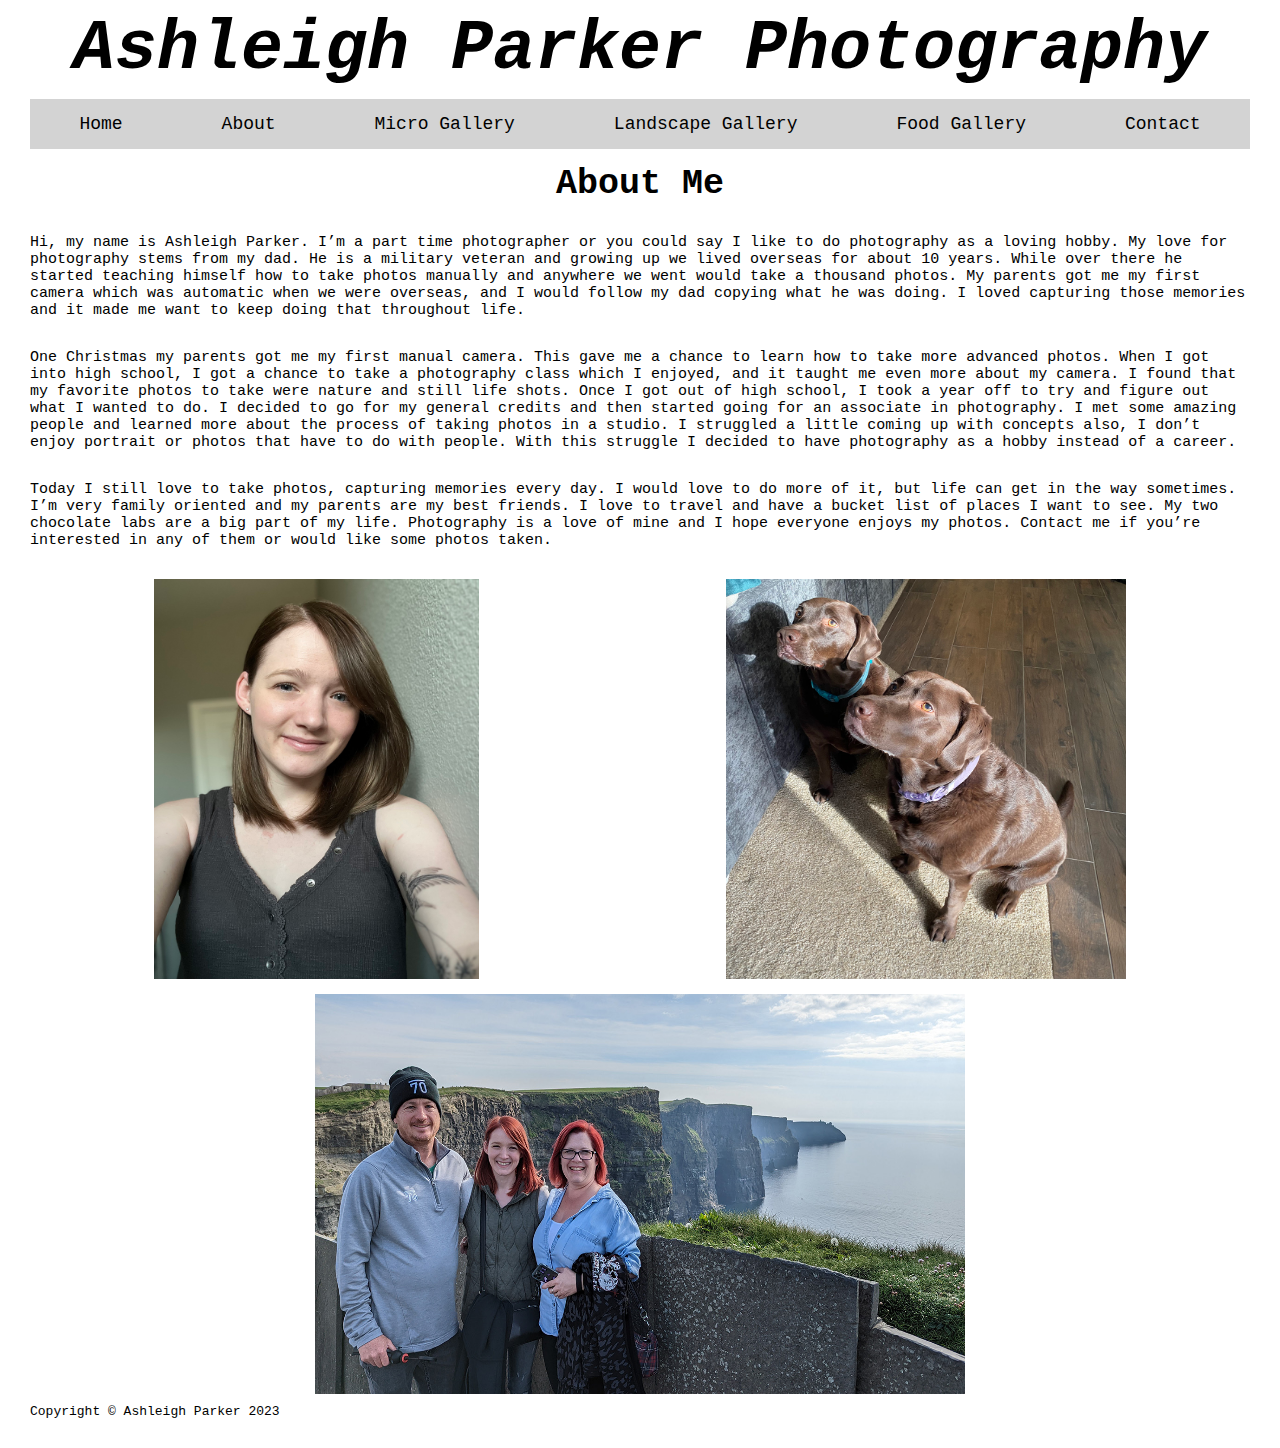
==== about.html @ e2f5ff5b "Commit" ====
<!doctype html>
<html lang="en">

<head>
   <title>Ashleigh Parker Photography</title>
   <meta charset = "utf-8">
   <link rel="stylesheet" href="style.css">
</head>

<body>
<div id="container">
   <header>
      <h1>Ashleigh Parker Photography</h1>
   </header>
   <nav>
      <ul>
	 <li><a href="index.html">Home</a></li>
         <li><a href="about.html">About</a></li>
	 <li><a href="microgallery.html">Micro Gallery</a></li>
	 <li><a href="landscapegallery.html">Landscape Gallery</a></li>
	 <li><a href="#">Food Gallery</a></li>
	 <li><a href="#">Contact</a></li>
      </ul>
   </nav>
   <main>
      <h1>About Me</h1>
      <p class="paragraph">Hi, my name is Ashleigh Parker. I’m a part time photographer or you could say I like to do photography as a loving hobby. My love for photography stems from my dad. He is a military veteran and growing up we lived overseas for about 10 years. While over there he started teaching himself how to take photos manually and anywhere we went would take a thousand photos. My parents got me my first camera which was automatic when we were overseas, and I would follow my dad copying what he was doing. I loved capturing those memories and it made me want to keep doing that throughout life. </p>
      <p class="paragraph">One Christmas my parents got me my first manual camera. This gave me a chance to learn how to take more advanced photos. When I got into high school, I got a chance to take a photography class which I enjoyed, and it taught me even more about my camera. I found that my favorite photos to take were nature and still life shots. Once I got out of high school, I took a year off to try and figure out what I wanted to do. I decided to go for my general credits and then started going for an associate in photography. I met some amazing people and learned more about the process of taking photos in a studio. I struggled a little coming up with concepts also, I don’t enjoy portrait or photos that have to do with people. With this struggle I decided to have photography as a hobby instead of a career.</p>
      <p class="paragraph">Today I still love to take photos, capturing memories every day. I would love to do more of it, but life can get in the way sometimes. I’m very family oriented and my parents are my best friends. I love to travel and have a bucket list of places I want to see. My two chocolate labs are a big part of my life. Photography is a love of mine and I hope everyone enjoys my photos. Contact me if you’re interested in any of them or would like some photos taken.</p>
      <img src="photos/about/me.jpg" width="325" height="400" alt="Me">
      <img src="photos/about/dogs.jpg" width="400" height="400" alt="Dogs">
      <img src="photos/about/family.jpg" width="650" height="400" alt="Family">
   </main>
   <footer>
      <p>Copyright &copy; Ashleigh Parker 2023</p>
   </footer>
</div>
</body>
</html>
---- style.css ----
* {padding: 0; margin: 0;}

#container {margin-left: 30px; margin-right: 30px;}

body {font-family: monospace;}

header h1 {font-style: italic; text-align: center; font-size: 70px; padding: 10px;}

nav {padding-top: 15px; padding-bottom: 15px; background-color: #D3D3D3;}
nav ul {list-style-type: none; display: flex; align-items: center; justify-content: space-around}
nav a {text-decoration: none; font-size: 18px; color: #000000;}
nav a:link {color: #000000;}
nav a:hover {color: #FFFFFF;}

img {padding-top: 15px;}

main {display: flex; justify-content: space-around; flex-wrap: wrap;}
main h1 {font-size: 35px; margin-top: 15px; margin-bottom: 15px;}
.paragraph {font-size: 15px; margin-top: 15px; margin-bottom: 15px;}

footer {padding-top: 10px; padding-bottom: 10px;}

.space {margin-top: 15px; margin-bottom: 15px;}

.landscapeheader {justify-content: center;}

.paragraphwidth {width: 700px; margin-top: 15px; font-size: 15px;}
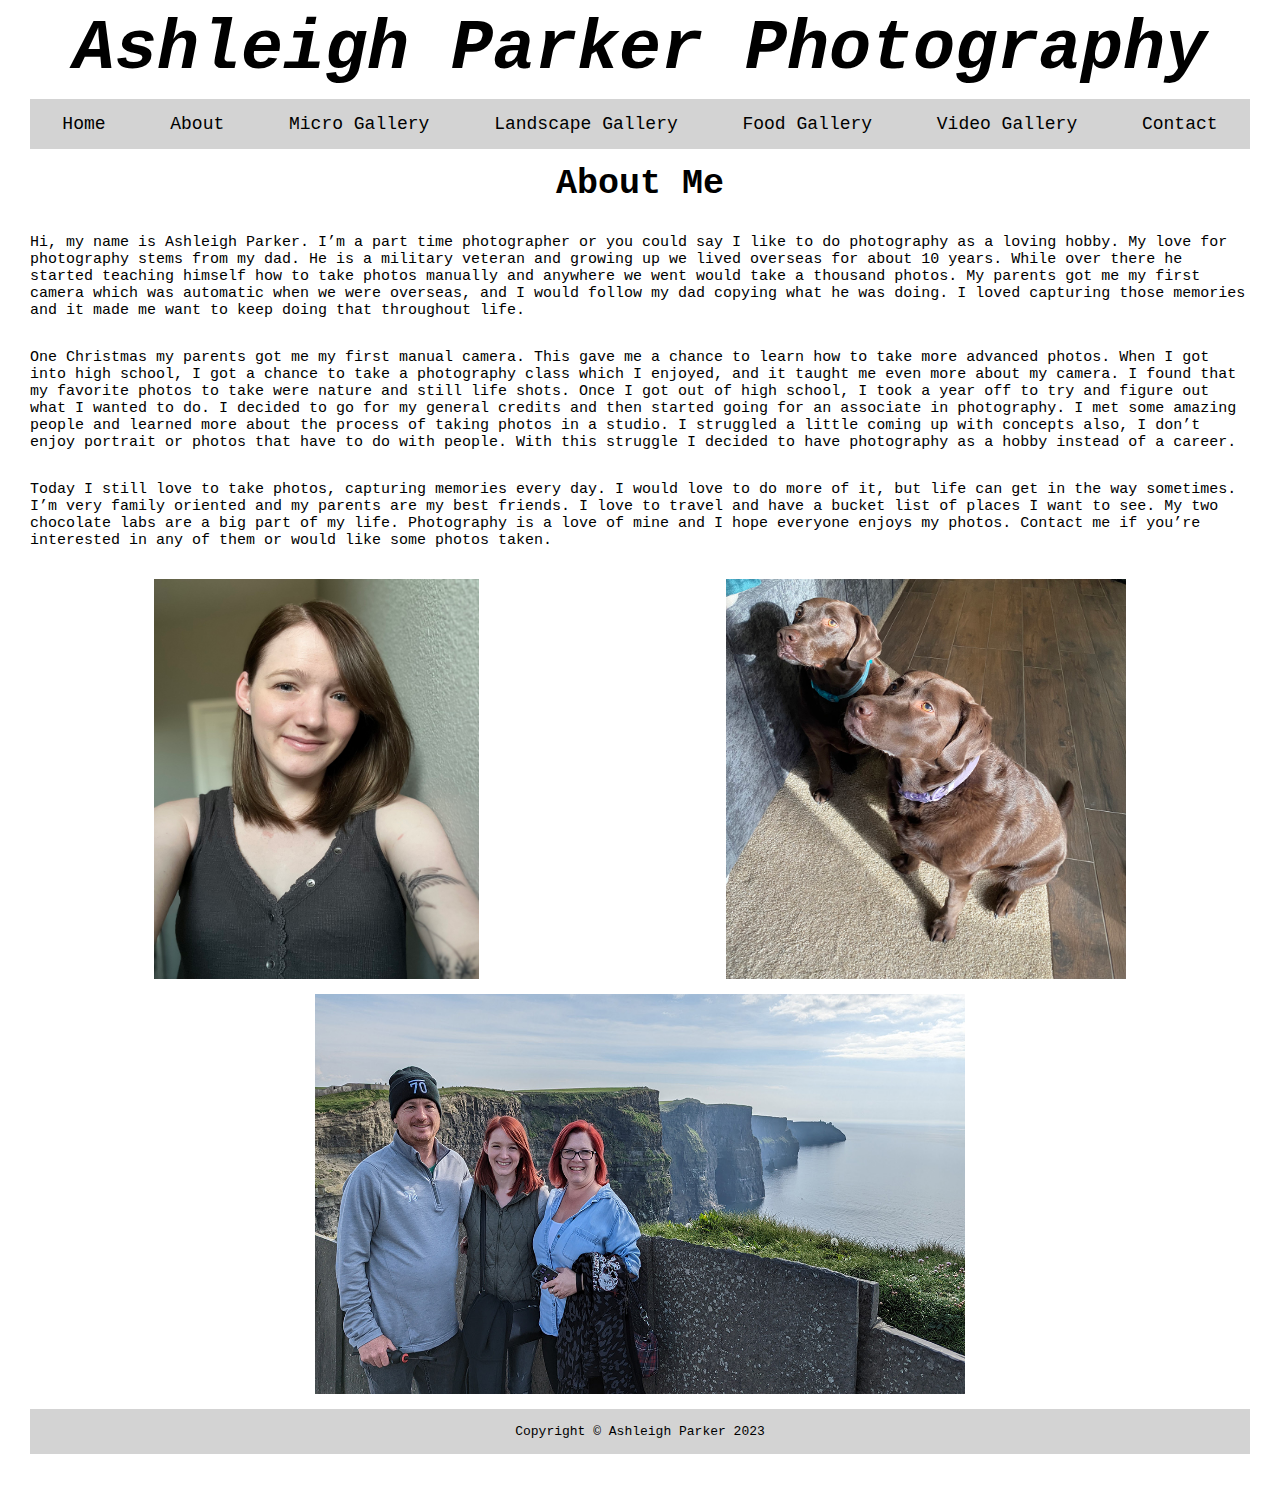
==== commit 48fd9e36: "Commit" ====
--- a/about.html
+++ b/about.html
@@ -18,7 +18,8 @@
          <li><a href="about.html">About</a></li>
 	 <li><a href="microgallery.html">Micro Gallery</a></li>
 	 <li><a href="landscapegallery.html">Landscape Gallery</a></li>
-	 <li><a href="#">Food Gallery</a></li>
+	 <li><a href="foodgallery.html">Food Gallery</a></li>
+	 <li><a href="#">Video Gallery</a></li>
 	 <li><a href="#">Contact</a></li>
       </ul>
    </nav>
--- a/style.css
+++ b/style.css
@@ -18,7 +18,7 @@
 main h1 {font-size: 35px; margin-top: 15px; margin-bottom: 15px;}
 .paragraph {font-size: 15px; margin-top: 15px; margin-bottom: 15px;}
 
-footer {padding-top: 10px; padding-bottom: 10px;}
+footer {margin-top: 15px; margin-bottom: 15px; padding-top: 15px; padding-bottom: 15px; text-align: center; background-color: #D3D3D3;}
 
 .space {margin-top: 15px; margin-bottom: 15px;}
 
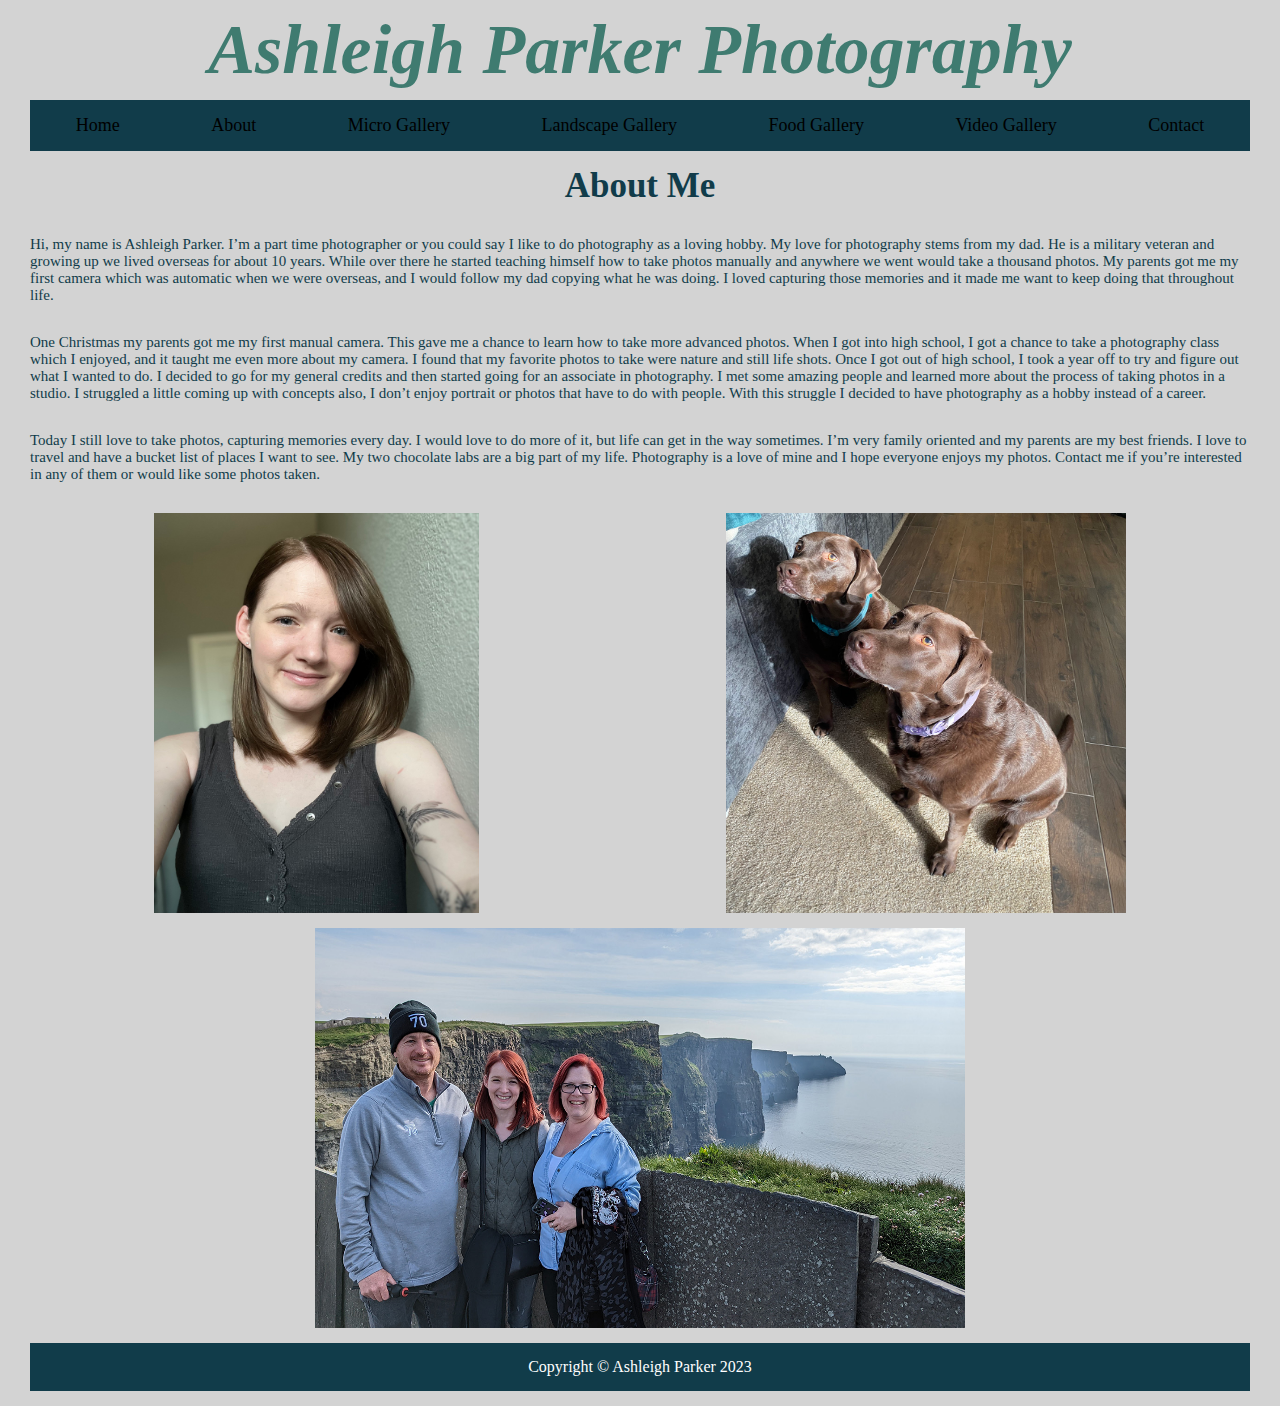
==== commit b42eab40: "Commit" ====
--- a/about.html
+++ b/about.html
@@ -20,7 +20,7 @@
 	 <li><a href="landscapegallery.html">Landscape Gallery</a></li>
 	 <li><a href="foodgallery.html">Food Gallery</a></li>
 	 <li><a href="#">Video Gallery</a></li>
-	 <li><a href="#">Contact</a></li>
+	 <li><a href="contact.html">Contact</a></li>
       </ul>
    </nav>
    <main>
--- a/style.css
+++ b/style.css
@@ -2,15 +2,15 @@
 
 #container {margin-left: 30px; margin-right: 30px;}
 
-body {font-family: monospace;}
+body {font-family:Georgia, 'Times New Roman', Times, serif; background-color: #d3d3d3; color:#113c4a;}
 
-header h1 {font-style: italic; text-align: center; font-size: 70px; padding: 10px;}
+header h1 {font-style: italic; text-align: center; font-size: 70px; padding: 10px; color: #3f7b70;}
 
-nav {padding-top: 15px; padding-bottom: 15px; background-color: #D3D3D3;}
+nav {padding-top: 15px; padding-bottom: 15px; background-color: #113c4a;}
 nav ul {list-style-type: none; display: flex; align-items: center; justify-content: space-around}
-nav a {text-decoration: none; font-size: 18px; color: #000000;}
+nav a {text-decoration: none; font-size: 18px; color: #FFFFFF;}
 nav a:link {color: #000000;}
-nav a:hover {color: #FFFFFF;}
+nav a:hover {color: #d3d3d3;}
 
 img {padding-top: 15px;}
 
@@ -18,10 +18,29 @@
 main h1 {font-size: 35px; margin-top: 15px; margin-bottom: 15px;}
 .paragraph {font-size: 15px; margin-top: 15px; margin-bottom: 15px;}
 
-footer {margin-top: 15px; margin-bottom: 15px; padding-top: 15px; padding-bottom: 15px; text-align: center; background-color: #D3D3D3;}
+footer {margin-top: 15px; margin-bottom: 15px; padding-top: 15px; padding-bottom: 15px; text-align: center; background-color: #113c4a; color: #FFFFFF;}
 
 .space {margin-top: 15px; margin-bottom: 15px;}
 
 .landscapeheader {justify-content: center;}
 
-.paragraphwidth {width: 700px; margin-top: 15px; font-size: 15px;}+.paragraphwidth {width: 700px; margin-top: 15px; font-size: 15px;}
+
+.divtable {margin-top: 15px; margin-bottom: 30px;}
+.contactparagraph {width: 700px; margin-top: 15px; margin-bottom: 20px; font-size: 15px;}
+table {width: 700px; margin: auto;}
+th {background-color: #3f7b70; color: #FFFFFF; font-size: 18px; box-shadow: #265a5c 6px 6px 2px;}
+td {border-bottom: 1px #113c4a solid; padding-left: 15px; font-size: 18px; color: #113c4a; padding: 10px;}
+
+
+.divform {margin-top: 30px; margin-bottom: 30px;}
+h3 {font-size: 18px; margin-bottom: 15px;}
+form {background-color: #3f7b70; width: 700px; padding: 15px; font-size: 15px; color:#FFFFFF; display: flex; flex-wrap: wrap; box-shadow: #265a5c 8px 8px 2px;}
+label {float: left; clear: left; display: block; width: 100px; padding-right: 15px; margin-top: 15px; text-align: right;}
+input {display: block; margin-top: 15px; width: 200px; height: 15px; padding: 5px;}
+textarea {display: block; margin-top: 15px; padding: 5px;}
+#email {width: 530px;}
+label[for="jobOptions"] {width: 260px;}
+select {width: 382px; margin-top: 10px;}
+input[type="submit"] {margin-left: 110px; width: 100px; height: 25px;}
+input[type="reset"] {margin-left: 15px; width: 100px; height: 25px;}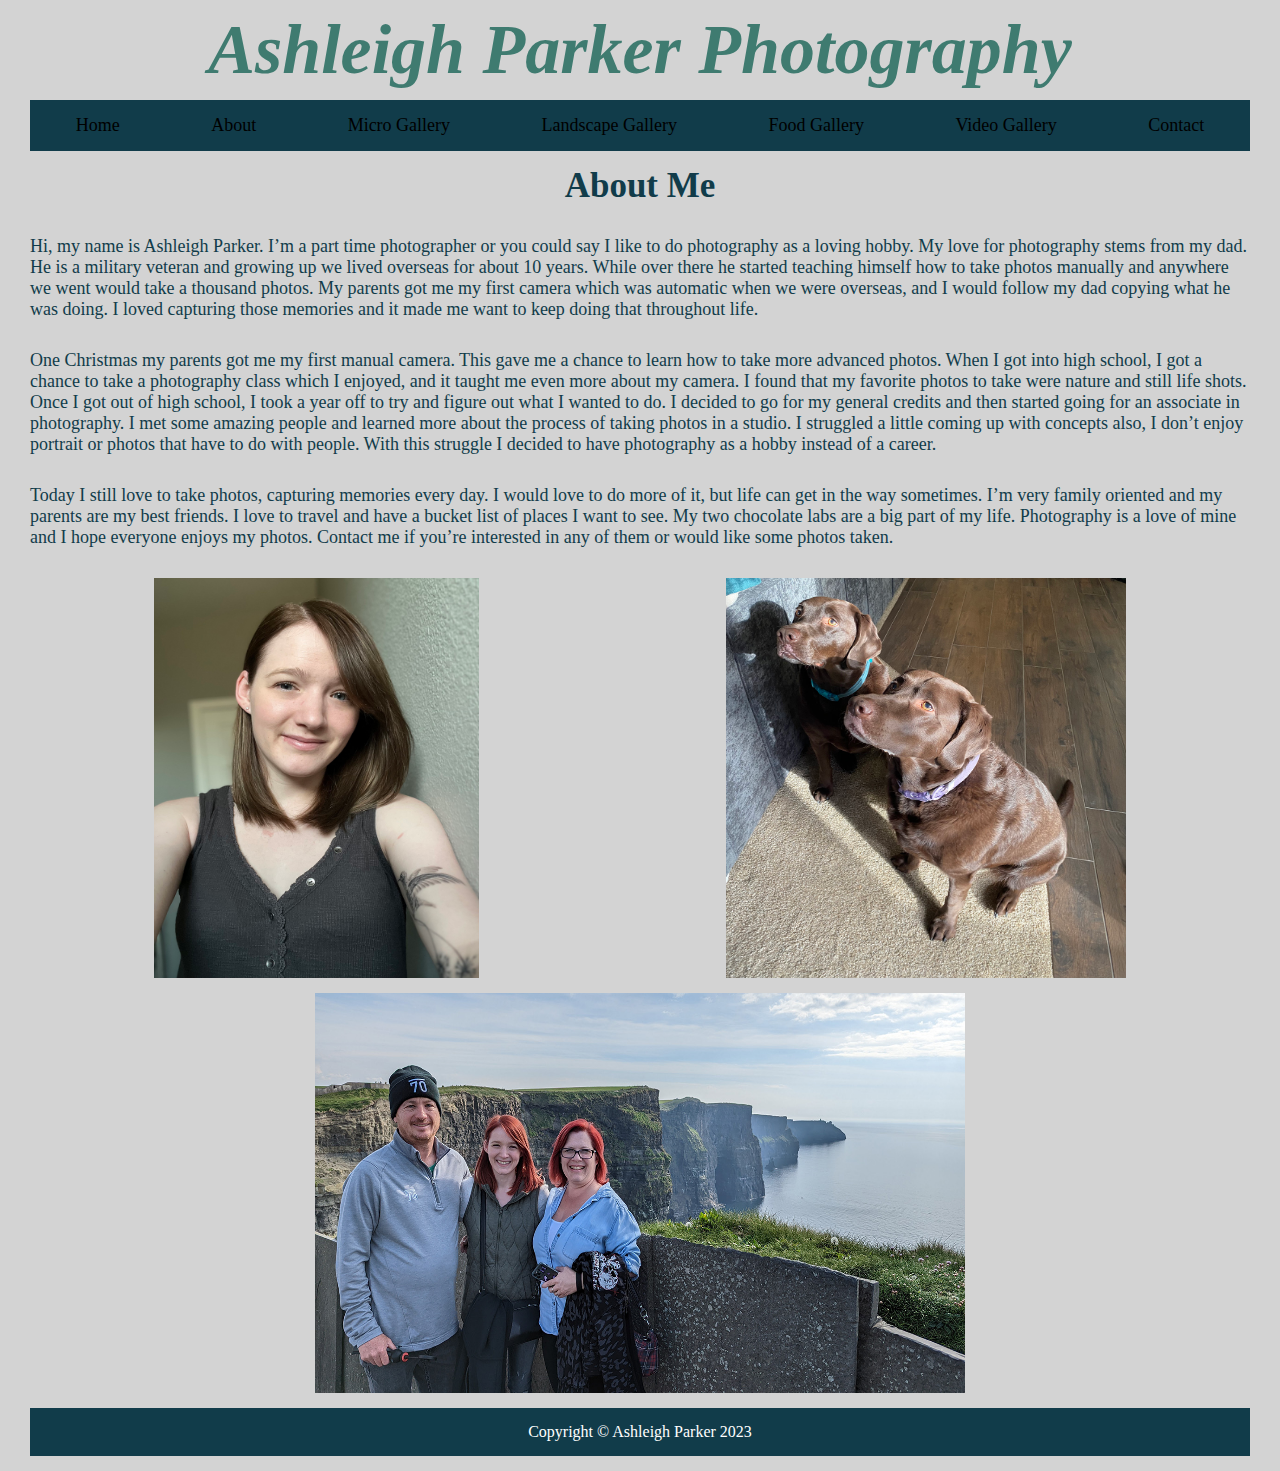
==== commit 8b48fdf2: "Commit" ====
--- a/about.html
+++ b/about.html
@@ -19,7 +19,7 @@
 	 <li><a href="microgallery.html">Micro Gallery</a></li>
 	 <li><a href="landscapegallery.html">Landscape Gallery</a></li>
 	 <li><a href="foodgallery.html">Food Gallery</a></li>
-	 <li><a href="#">Video Gallery</a></li>
+	 <li><a href="videogallery.html">Video Gallery</a></li>
 	 <li><a href="contact.html">Contact</a></li>
       </ul>
    </nav>
--- a/style.css
+++ b/style.css
@@ -16,7 +16,7 @@
 
 main {display: flex; justify-content: space-around; flex-wrap: wrap;}
 main h1 {font-size: 35px; margin-top: 15px; margin-bottom: 15px;}
-.paragraph {font-size: 15px; margin-top: 15px; margin-bottom: 15px;}
+.paragraph {font-size: 18px; margin-top: 15px; margin-bottom: 15px;}
 
 footer {margin-top: 15px; margin-bottom: 15px; padding-top: 15px; padding-bottom: 15px; text-align: center; background-color: #113c4a; color: #FFFFFF;}
 
@@ -27,7 +27,7 @@
 .paragraphwidth {width: 700px; margin-top: 15px; font-size: 15px;}
 
 .divtable {margin-top: 15px; margin-bottom: 30px;}
-.contactparagraph {width: 700px; margin-top: 15px; margin-bottom: 20px; font-size: 15px;}
+.contactparagraph {width: 700px; margin-top: 15px; margin-bottom: 20px; font-size: 18px;}
 table {width: 700px; margin: auto;}
 th {background-color: #3f7b70; color: #FFFFFF; font-size: 18px; box-shadow: #265a5c 6px 6px 2px;}
 td {border-bottom: 1px #113c4a solid; padding-left: 15px; font-size: 18px; color: #113c4a; padding: 10px;}
@@ -43,4 +43,6 @@
 label[for="jobOptions"] {width: 260px;}
 select {width: 382px; margin-top: 10px;}
 input[type="submit"] {margin-left: 110px; width: 100px; height: 25px;}
-input[type="reset"] {margin-left: 15px; width: 100px; height: 25px;}+input[type="reset"] {margin-left: 15px; width: 100px; height: 25px;}
+
+.divvideo {margin-top: 15px; margin-bottom: 15px;}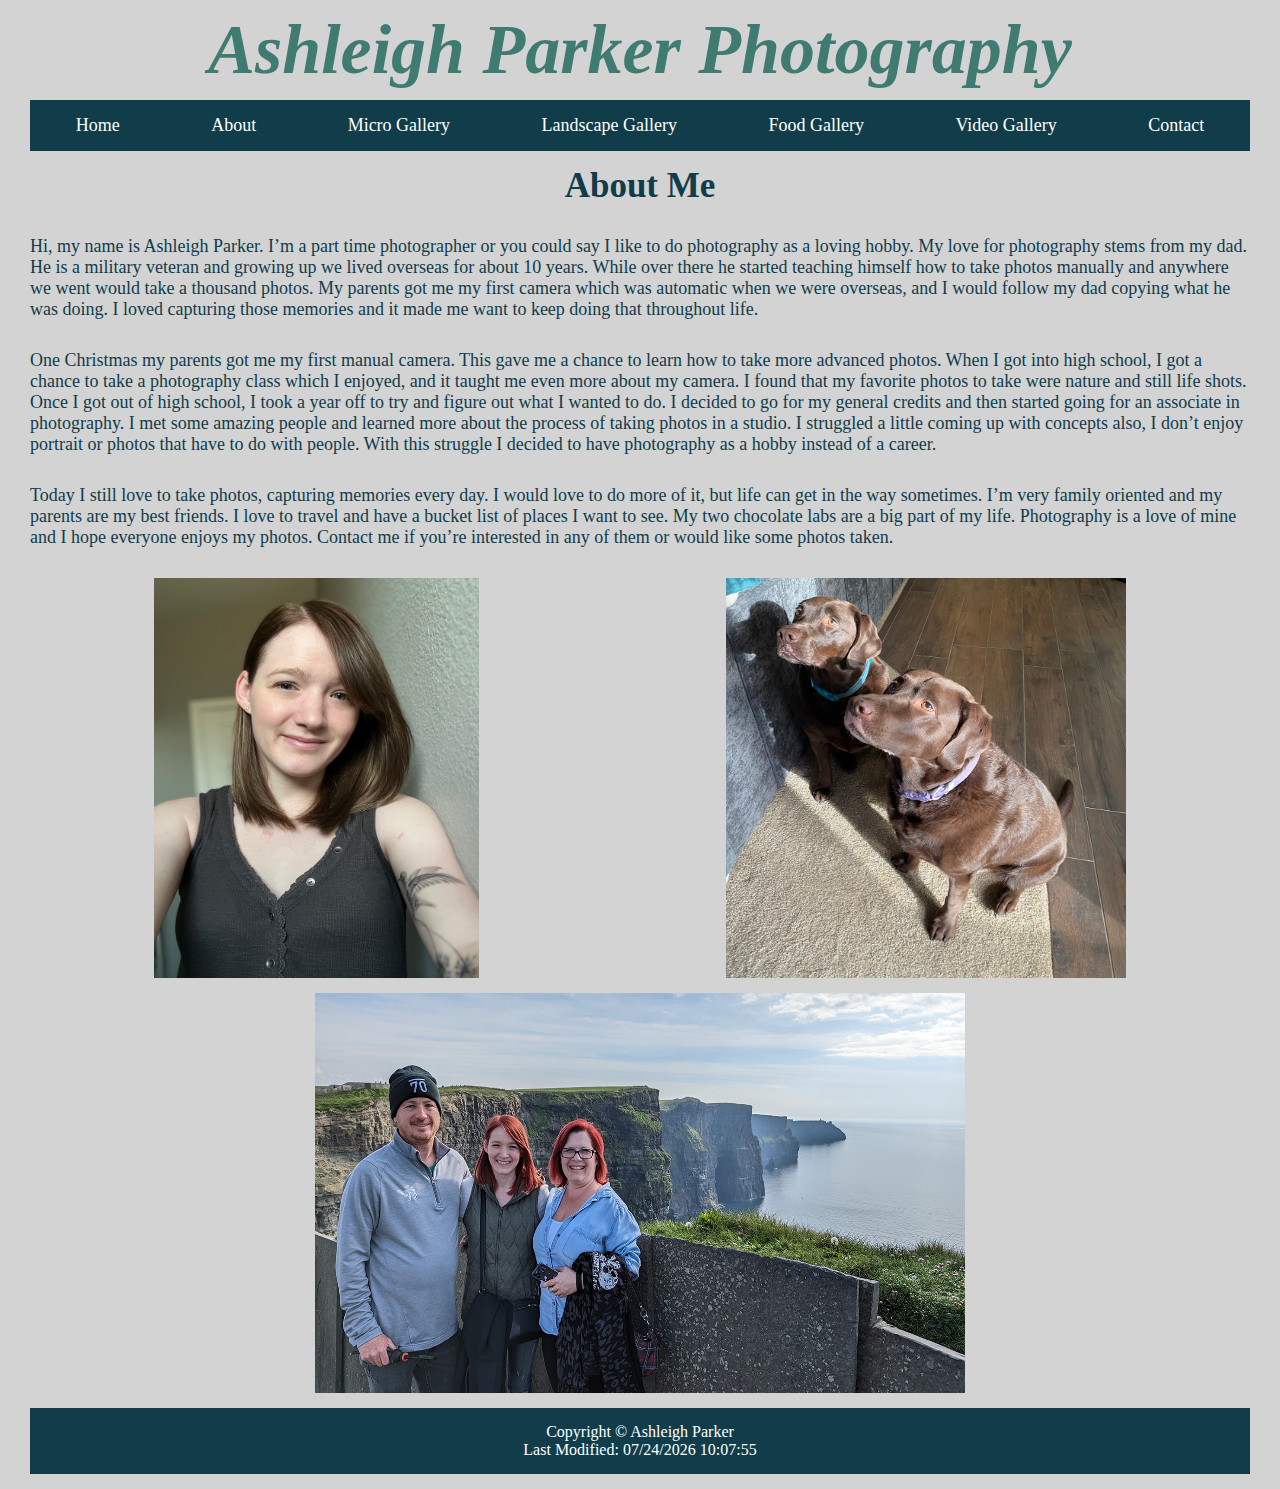
==== commit 309b50c5: "Commit" ====
--- a/about.html
+++ b/about.html
@@ -4,6 +4,7 @@
 <head>
    <title>Ashleigh Parker Photography</title>
    <meta charset = "utf-8">
+   <meta name="viewport" content="width=device-width, initial-scale=1.0">
    <link rel="stylesheet" href="style.css">
 </head>
 
@@ -33,7 +34,12 @@
       <img src="photos/about/family.jpg" width="650" height="400" alt="Family">
    </main>
    <footer>
-      <p>Copyright &copy; Ashleigh Parker 2023</p>
+      <p>Copyright &copy; Ashleigh Parker</p>
+      <p>Last Modified:
+         <script>
+            document.write(document.lastModified)
+         </script>
+      </p>
    </footer>
 </div>
 </body>
--- a/style.css
+++ b/style.css
@@ -9,7 +9,7 @@
 nav {padding-top: 15px; padding-bottom: 15px; background-color: #113c4a;}
 nav ul {list-style-type: none; display: flex; align-items: center; justify-content: space-around}
 nav a {text-decoration: none; font-size: 18px; color: #FFFFFF;}
-nav a:link {color: #000000;}
+nav a:link {color: #FFFFFF;}
 nav a:hover {color: #d3d3d3;}
 
 img {padding-top: 15px;}
@@ -39,10 +39,19 @@
 label {float: left; clear: left; display: block; width: 100px; padding-right: 15px; margin-top: 15px; text-align: right;}
 input {display: block; margin-top: 15px; width: 200px; height: 15px; padding: 5px;}
 textarea {display: block; margin-top: 15px; padding: 5px;}
-#email {width: 530px;}
+input[name="email"] {width: 530px;}
 label[for="jobOptions"] {width: 260px;}
 select {width: 382px; margin-top: 10px;}
-input[type="submit"] {margin-left: 110px; width: 100px; height: 25px;}
-input[type="reset"] {margin-left: 15px; width: 100px; height: 25px;}
+button[type="submit"] {margin-left: 115px; margin-top: 10px; width: 100px; height: 25px;}
+button[type="reset"] {margin-left: 15px; margin-top: 10px; width: 100px; height: 25px;}
 
-.divvideo {margin-top: 15px; margin-bottom: 15px;}+.error {color: darkred; font-size: 12px; text-align: left; justify-content: center; width: 225px; margin-left: 15px;}
+input.small {width: 300px;}
+
+.divvideo {margin-top: 15px; margin-bottom: 15px;}
+
+@media (max-device-width: 480px){
+    nav {padding-top: 5px; padding-bottom: 5px;}
+    nav ul {display: inline;}
+    nav li {margin: 10px; text-align: center;}
+}